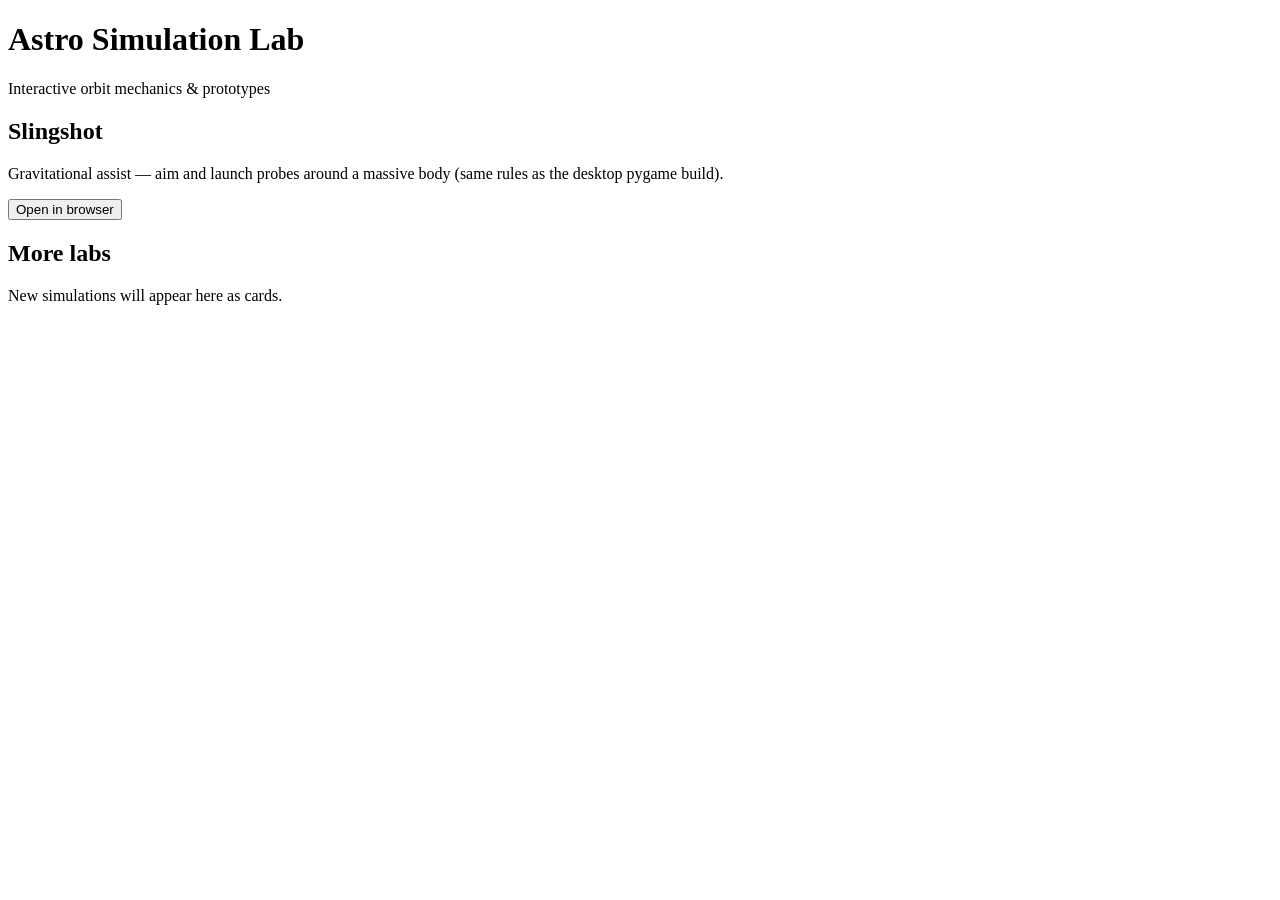
==== public/index.html @ b00b147e "Fix Vercel 404: serve dashboard from public/ Vercel treats public/ as the static site root for frame" ====
<!DOCTYPE html>
<html lang="en">
  <head>
    <meta charset="UTF-8" />
    <meta name="viewport" content="width=device-width, initial-scale=1.0" />
    <title>Astro Simulation Lab</title>
    <link rel="preconnect" href="https://fonts.googleapis.com" />
    <link rel="preconnect" href="https://fonts.gstatic.com" crossorigin />
    <link
      href="https://fonts.googleapis.com/css2?family=Orbitron:wght@500;700;900&display=swap"
      rel="stylesheet"
    />
    <link rel="stylesheet" href="/css/dashboard.css" />
  </head>
  <body>
    <div class="starfield" id="starfield" aria-hidden="true"></div>
    <div class="starfield-glow" id="starGlow" aria-hidden="true"></div>

    <header class="site-header">
      <h1 class="site-title">Astro Simulation Lab</h1>
      <p class="site-tagline">Interactive orbit mechanics &amp; prototypes</p>
    </header>

    <main class="projects">
      <article class="project-card" data-project="slingshot">
        <div class="project-card-inner">
          <h2 class="project-name">Slingshot</h2>
          <p class="project-desc">
            Gravitational assist — aim and launch probes around a massive body
            (same rules as the desktop pygame build).
          </p>
          <button type="button" class="project-open" data-open="slingshot">
            Open in browser
          </button>
        </div>
      </article>

      <article class="project-card project-card--placeholder">
        <div class="project-card-inner">
          <h2 class="project-name">More labs</h2>
          <p class="project-desc">New simulations will appear here as cards.</p>
        </div>
      </article>
    </main>

    <div class="modal" id="slingshotModal" hidden>
      <div class="modal-backdrop" data-close-modal></div>
      <div
        class="modal-panel"
        role="dialog"
        aria-modal="true"
        aria-labelledby="slingshotTitle"
      >
        <header class="modal-header">
          <h2 id="slingshotTitle">Slingshot</h2>
          <p class="modal-hint">
            Click once to place a craft, again to set velocity (direction &
            length from first point).
          </p>
          <button type="button" class="modal-close" data-close-modal aria-label="Close">
            &times;
          </button>
        </header>
        <div class="modal-body">
          <canvas id="slingshotCanvas" width="800" height="600"></canvas>
        </div>
      </div>
    </div>

    <script type="module" src="/js/dashboard.js"></script>
  </body>
</html>
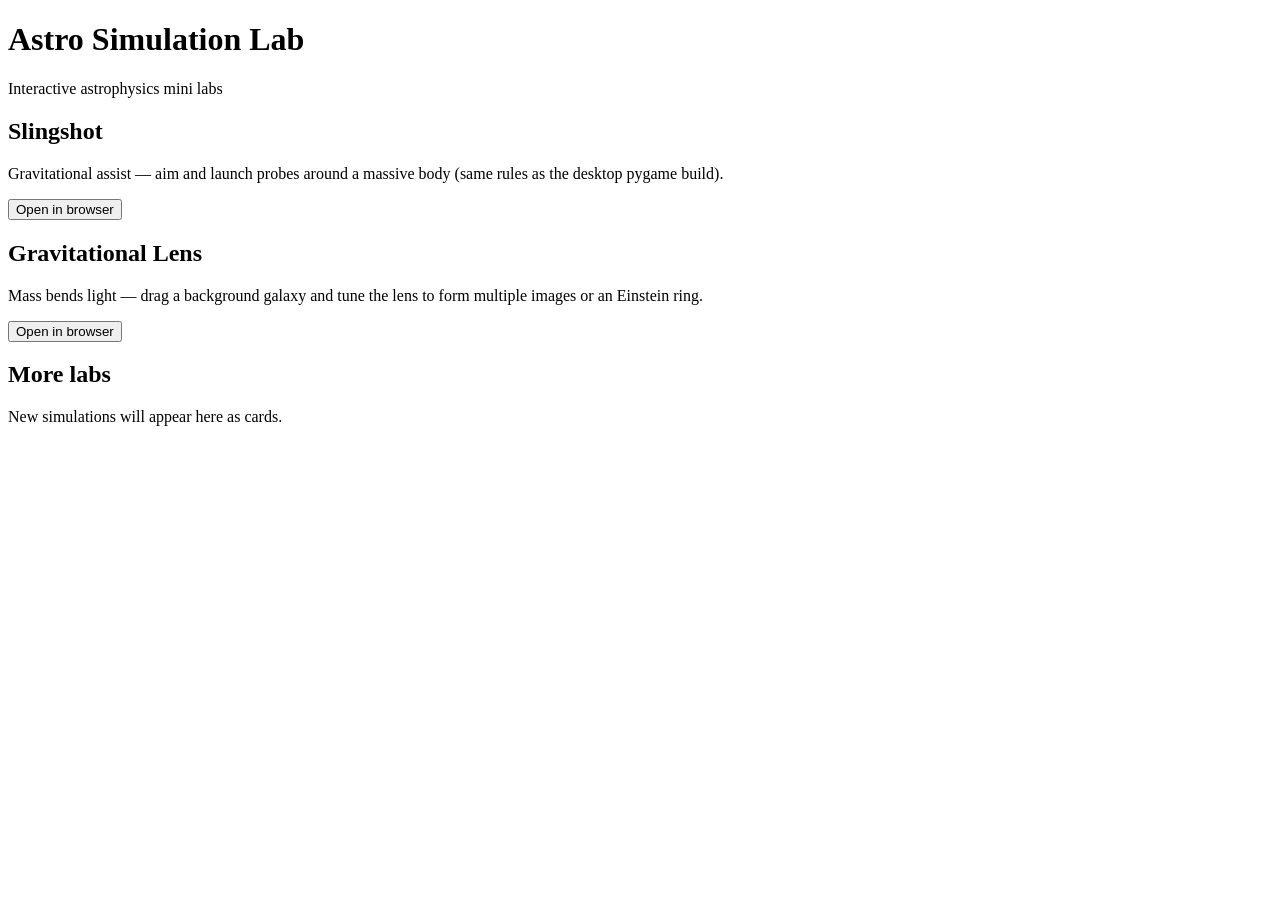
==== commit 1c993f56: "add gravitational lense simulation" ====
--- a/public/index.html
+++ b/public/index.html
@@ -18,7 +18,7 @@
 
     <header class="site-header">
       <h1 class="site-title">Astro Simulation Lab</h1>
-      <p class="site-tagline">Interactive orbit mechanics &amp; prototypes</p>
+      <p class="site-tagline">Interactive astrophysics mini labs</p>
     </header>
 
     <main class="projects">
@@ -30,6 +30,19 @@
             (same rules as the desktop pygame build).
           </p>
           <button type="button" class="project-open" data-open="slingshot">
+            Open in browser
+          </button>
+        </div>
+      </article>
+
+      <article class="project-card" data-project="gravitational-lens">
+        <div class="project-card-inner">
+          <h2 class="project-name">Gravitational Lens</h2>
+          <p class="project-desc">
+            Mass bends light — drag a background galaxy and tune the lens to
+            form multiple images or an Einstein ring.
+          </p>
+          <button type="button" class="project-open" data-open="gravitational-lens">
             Open in browser
           </button>
         </div>
@@ -67,6 +80,35 @@
       </div>
     </div>
 
+    <div class="modal modal--lab" id="lensModal" hidden>
+      <div class="modal-backdrop" data-close-modal></div>
+      <div
+        class="modal-panel modal-panel--lab"
+        role="dialog"
+        aria-modal="true"
+        aria-labelledby="lensTitle"
+      >
+        <header class="modal-header">
+          <h2 id="lensTitle">Gravitational Lens</h2>
+          <p class="modal-hint">
+            Drag the violet source galaxy, or use the sliders, to change
+            alignment, mass, and distance.
+          </p>
+          <button type="button" class="modal-close" data-close-modal aria-label="Close">
+            &times;
+          </button>
+        </header>
+        <div class="modal-body">
+          <iframe
+            id="lensFrame"
+            class="lab-frame"
+            title="Gravitational Lens Lab"
+            src="about:blank"
+          ></iframe>
+        </div>
+      </div>
+    </div>
+
     <script type="module" src="/js/dashboard.js"></script>
   </body>
 </html>
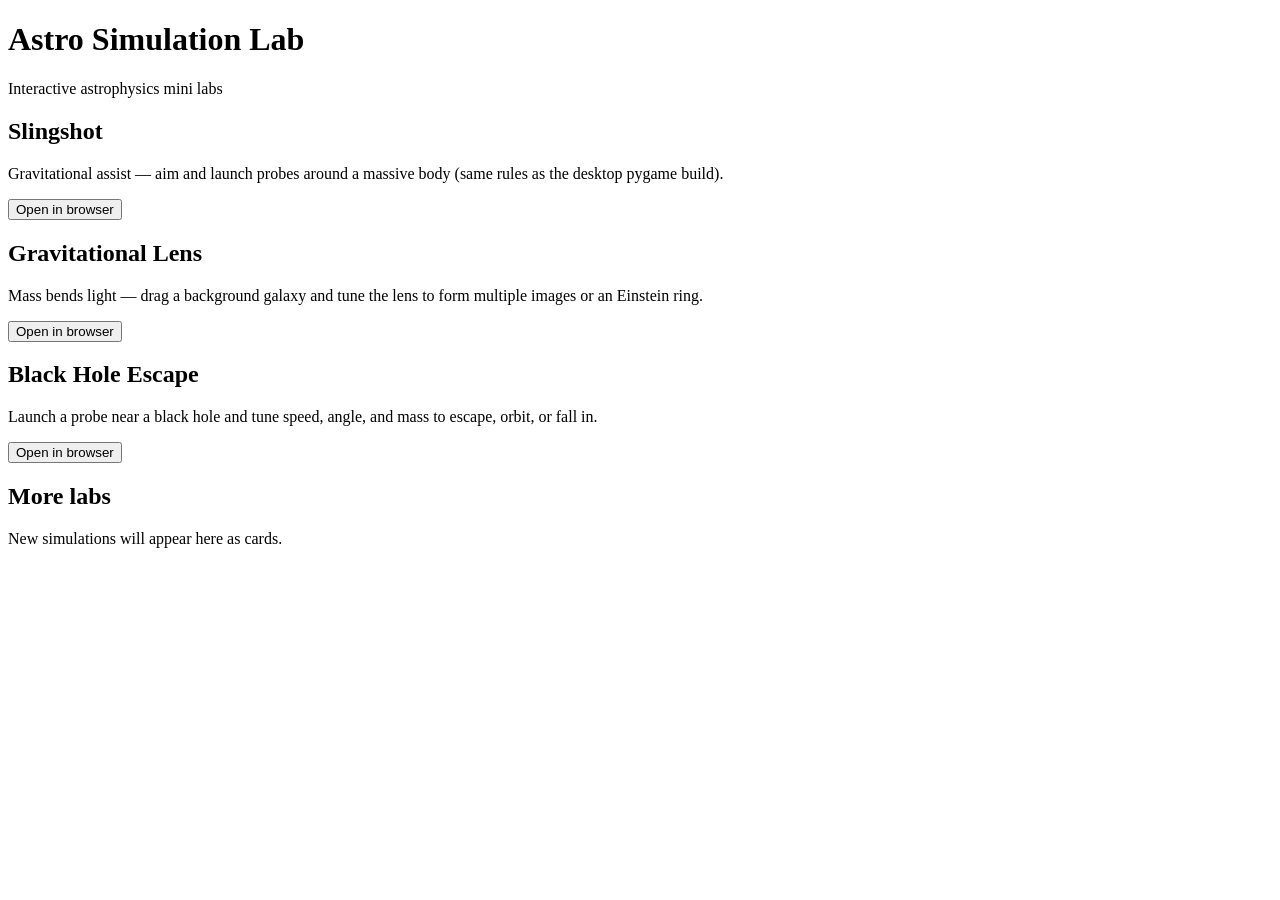
==== commit e9979627: "add blac hole escape simulation" ====
--- a/public/index.html
+++ b/public/index.html
@@ -43,6 +43,19 @@
             form multiple images or an Einstein ring.
           </p>
           <button type="button" class="project-open" data-open="gravitational-lens">
+            Open in browser
+          </button>
+        </div>
+      </article>
+
+      <article class="project-card" data-project="black-hole-escape">
+        <div class="project-card-inner">
+          <h2 class="project-name">Black Hole Escape</h2>
+          <p class="project-desc">
+            Launch a probe near a black hole and tune speed, angle, and mass
+            to escape, orbit, or fall in.
+          </p>
+          <button type="button" class="project-open" data-open="black-hole-escape">
             Open in browser
           </button>
         </div>
@@ -109,6 +122,35 @@
       </div>
     </div>
 
+    <div class="modal modal--lab" id="escapeModal" hidden>
+      <div class="modal-backdrop" data-close-modal></div>
+      <div
+        class="modal-panel modal-panel--lab modal-panel--escape"
+        role="dialog"
+        aria-modal="true"
+        aria-labelledby="escapeTitle"
+      >
+        <header class="modal-header">
+          <h2 id="escapeTitle">Black Hole Escape</h2>
+          <p class="modal-hint">
+            Set speed and angle on the launch board, then fire the probe.
+            Click the scope to aim.
+          </p>
+          <button type="button" class="modal-close" data-close-modal aria-label="Close">
+            &times;
+          </button>
+        </header>
+        <div class="modal-body">
+          <iframe
+            id="escapeFrame"
+            class="lab-frame"
+            title="Black Hole Escape Lab"
+            src="about:blank"
+          ></iframe>
+        </div>
+      </div>
+    </div>
+
     <script type="module" src="/js/dashboard.js"></script>
   </body>
 </html>
